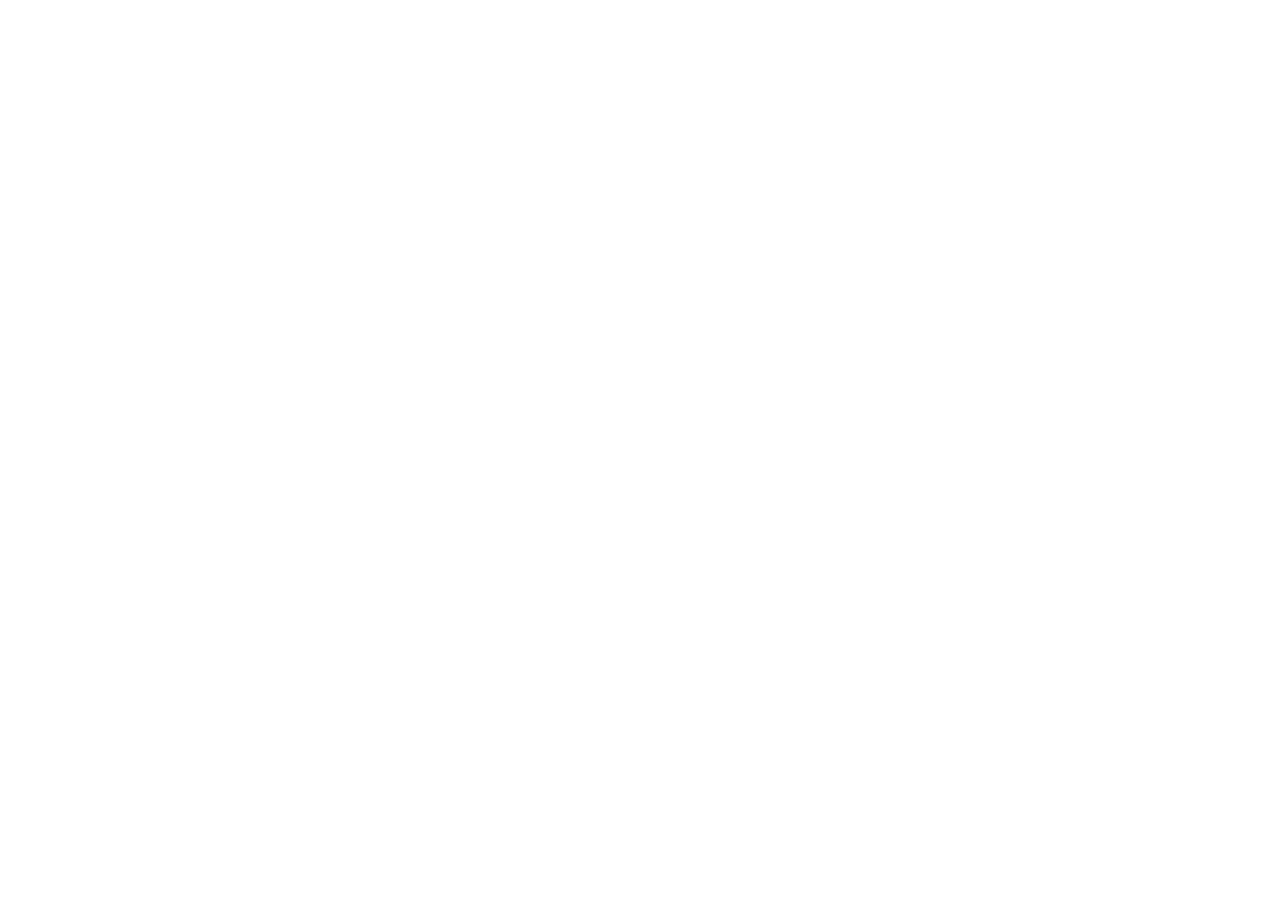
==== praticas/aluno-online-vanilla/index.html @ 4a58b199 "Initial commit" ====
<!doctype html>
<html lang="pt-BR">
  <head>
    <meta charset="UTF-8" />
    <link rel="icon" type="image/svg+xml" href="/javascript.svg" />
    <meta name="viewport" content="width=device-width, initial-scale=1.0" />
    <title>Aluno Online</title>
  </head>
  <body>
    <script type="module" src="/src/main.js"></script>
  </body>
</html>
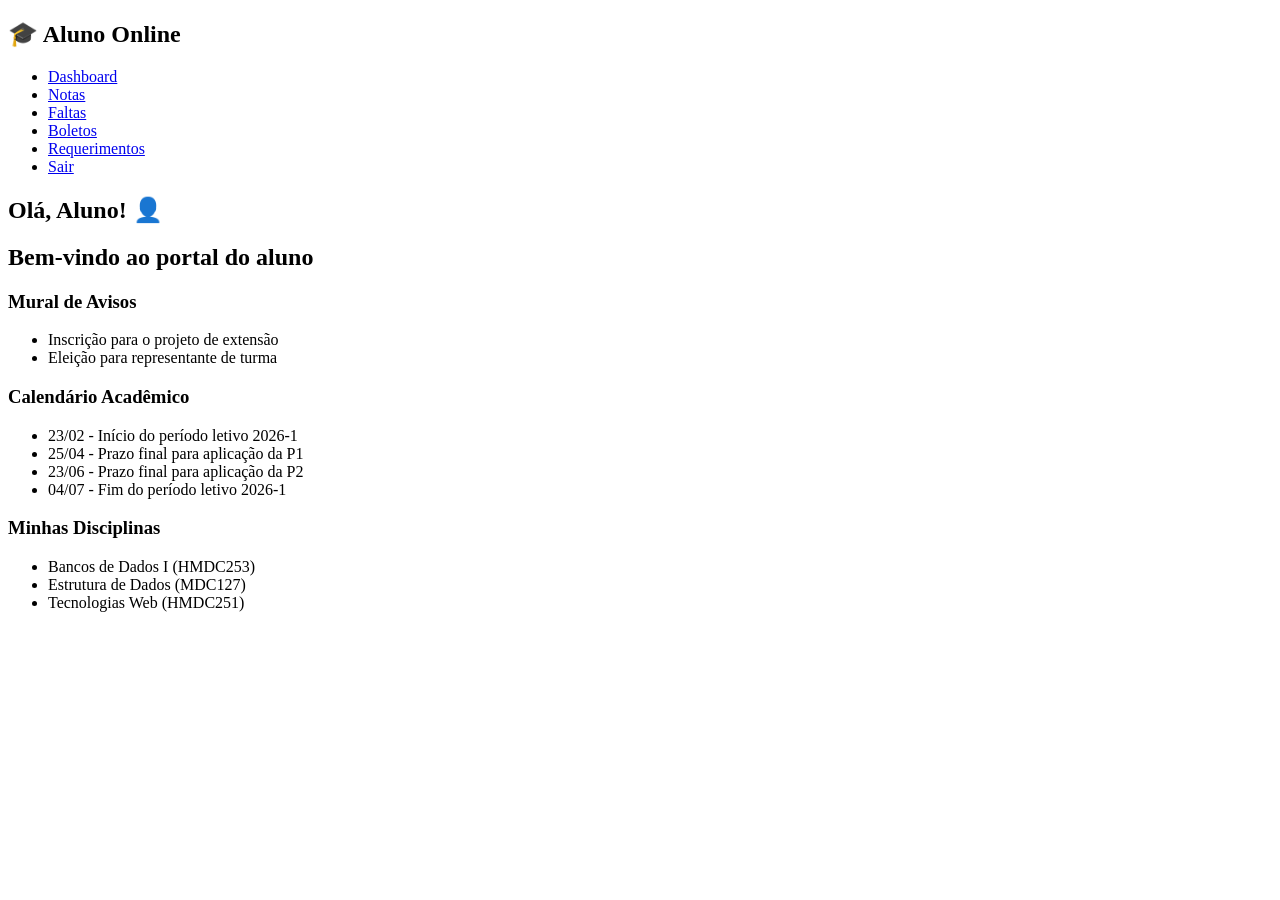
==== commit 010b9759: "feat: conclui pratica01. Fecha #01" ====
--- a/praticas/aluno-online-vanilla/index.html
+++ b/praticas/aluno-online-vanilla/index.html
@@ -1,12 +1,67 @@
-<!doctype html>
+<!DOCTYPE html>
 <html lang="pt-BR">
-  <head>
-    <meta charset="UTF-8" />
-    <link rel="icon" type="image/svg+xml" href="/javascript.svg" />
-    <meta name="viewport" content="width=device-width, initial-scale=1.0" />
+<head>
+    <meta charset="UTF-8">
+    <meta name="viewport" content="width=device-width, initial-scale=1.0">
     <title>Aluno Online</title>
-  </head>
-  <body>
-    <script type="module" src="/src/main.js"></script>
-  </body>
+</head>
+<body>
+
+    <aside>
+        <header>
+            <h2>🎓 Aluno Online</h2>
+        </header>
+        <nav>
+            <ul>
+                <li><a href="#">Dashboard</a></li>
+                <li><a href="#">Notas</a></li>
+                <li><a href="#">Faltas</a></li>
+                <li><a href="#">Boletos</a></li>
+                <li><a href="#">Requerimentos</a></li>
+                <li><a href="#">Sair</a></li>
+            </ul>
+        </nav>
+    </aside>
+
+    <main>
+        
+        <header>
+            <h2>Olá, Aluno! 👤</h2>
+        </header>
+
+        <section>
+            <h1>Bem-vindo ao portal do aluno</h1>
+
+            <article>
+                <h3>Mural de Avisos</h3>
+                <ul>
+                    <li>Inscrição para o projeto de extensão</li>
+                    <li>Eleição para representante de turma</li>
+                </ul>
+            </article>
+
+            <article>
+                <h3>Calendário Acadêmico</h3>
+                <ul>
+                    <li>23/02 - Início do período letivo 2026-1</li>
+                    <li>25/04 - Prazo final para aplicação da P1</li>
+                    <li>23/06 - Prazo final para aplicação da P2</li>
+                    <li>04/07 - Fim do período letivo 2026-1</li>
+                </ul>
+            </article>
+
+            <article>
+                <h3>Minhas Disciplinas</h3>
+                <ul>
+                    <li>Bancos de Dados I (HMDC253)</li>
+                    <li>Estrutura de Dados (MDC127)</li>
+                    <li>Tecnologias Web (HMDC251)</li>
+                </ul>
+            </article>
+            
+        </section>
+
+    </main>
+
+</body>
 </html>
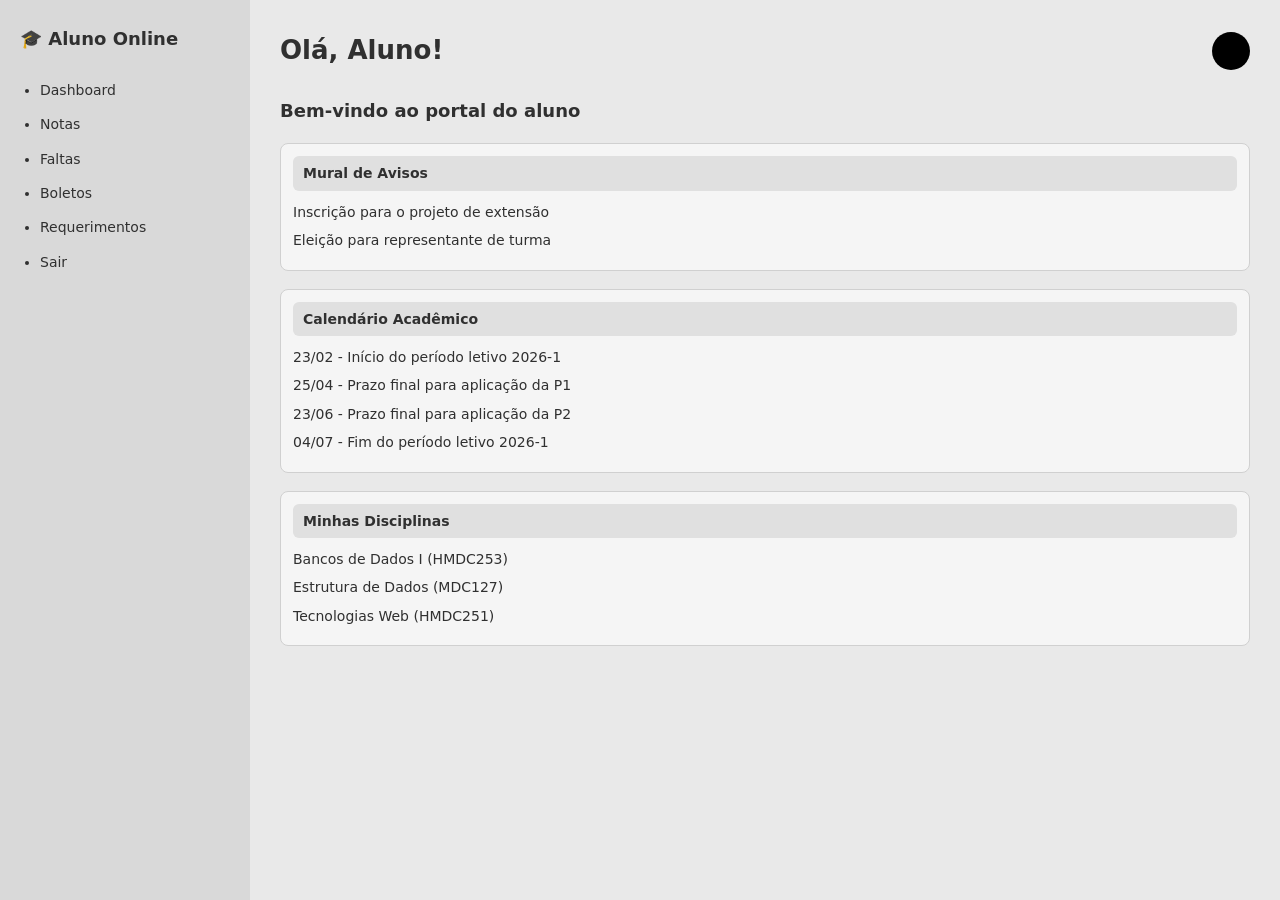
==== commit cd408e04: "feat: conclui pratica02. Fecha #02" ====
--- a/praticas/aluno-online-vanilla/index.html
+++ b/praticas/aluno-online-vanilla/index.html
@@ -1,67 +1,73 @@
-<!DOCTYPE html>
+<!doctype html>
 <html lang="pt-BR">
-<head>
-    <meta charset="UTF-8">
-    <meta name="viewport" content="width=device-width, initial-scale=1.0">
+  <head>
+    <meta charset="UTF-8" />
+    <link rel="icon" type="image/svg+xml" href="/javascript.svg" />
+    <meta name="viewport" content="width=device-width, initial-scale=1.0" />
     <title>Aluno Online</title>
-</head>
-<body>
+    <link rel="stylesheet" href="style.css">
+  </head>
+  <body>
+    <script type="module" src="/src/main.js"></script>
+  </body>
+</html>
 
+<!doctype html>
+<html lang="pt-BR">
+  <head>
+    <meta charset="UTF-8" />
+    <link rel="icon" type="image/svg+xml" href="/javascript.svg" />
+    <meta name="viewport" content="width=device-width, initial-scale=1.0" />
+    <title>Aluno Online</title>
+  </head>
+  <body>
+    <script type="module" src="/src/main.js"></script>
     <aside>
-        <header>
-            <h2>🎓 Aluno Online</h2>
-        </header>
-        <nav>
-            <ul>
-                <li><a href="#">Dashboard</a></li>
-                <li><a href="#">Notas</a></li>
-                <li><a href="#">Faltas</a></li>
-                <li><a href="#">Boletos</a></li>
-                <li><a href="#">Requerimentos</a></li>
-                <li><a href="#">Sair</a></li>
-            </ul>
-        </nav>
+      <header>
+        <h2>🎓 Aluno Online</h2>
+      </header>
+      <nav>
+        <ul>
+          <li><a href="#">Dashboard</a></li>
+          <li><a href="#">Notas</a></li>
+          <li><a href="#">Faltas</a></li>
+          <li><a href="#">Boletos</a></li>
+          <li><a href="#">Requerimentos</a></li>
+          <li><a href="#">Sair</a></li>
+        </ul>
+      </nav>
     </aside>
-
     <main>
-        
-        <header>
-            <h2>Olá, Aluno! 👤</h2>
-        </header>
-
-        <section>
-            <h1>Bem-vindo ao portal do aluno</h1>
-
-            <article>
-                <h3>Mural de Avisos</h3>
-                <ul>
-                    <li>Inscrição para o projeto de extensão</li>
-                    <li>Eleição para representante de turma</li>
-                </ul>
-            </article>
-
-            <article>
-                <h3>Calendário Acadêmico</h3>
-                <ul>
-                    <li>23/02 - Início do período letivo 2026-1</li>
-                    <li>25/04 - Prazo final para aplicação da P1</li>
-                    <li>23/06 - Prazo final para aplicação da P2</li>
-                    <li>04/07 - Fim do período letivo 2026-1</li>
-                </ul>
-            </article>
-
-            <article>
-                <h3>Minhas Disciplinas</h3>
-                <ul>
-                    <li>Bancos de Dados I (HMDC253)</li>
-                    <li>Estrutura de Dados (MDC127)</li>
-                    <li>Tecnologias Web (HMDC251)</li>
-                </ul>
-            </article>
-            
-        </section>
-
+      <header>
+        <h2>Olá, Aluno!</h2>
+      </header>
+      <section>
+        <h1>Bem-vindo ao portal do aluno</h1>
+        <article>
+          <h3>Mural de Avisos</h3>
+          <ul>
+            <li>Inscrição para o projeto de extensão</li>
+            <li>Eleição para representante de turma</li>
+          </ul>
+        </article>
+        <article>
+          <h3>Calendário Acadêmico</h3>
+          <ul>
+            <li>23/02 - Início do período letivo 2026-1</li>
+            <li>25/04 - Prazo final para aplicação da P1</li>
+            <li>23/06 - Prazo final para aplicação da P2</li>
+            <li>04/07 - Fim do período letivo 2026-1</li>
+          </ul>
+        </article>
+        <article>
+          <h3>Minhas Disciplinas</h3>
+          <ul>
+            <li>Bancos de Dados I (HMDC253)</li>
+            <li>Estrutura de Dados (MDC127)</li>
+            <li>Tecnologias Web (HMDC251)</li>
+          </ul>
+        </article>
+      </section>
     </main>
-
-</body>
-</html>
+  </body>
+</html>
--- a/praticas/aluno-online-vanilla/style.css
+++ b/praticas/aluno-online-vanilla/style.css
@@ -0,0 +1,164 @@
+/* =========================
+   RESET
+========================= */
+* {
+  margin: 0;
+  padding: 0;
+  box-sizing: border-box;
+}
+
+/* =========================
+   VARIÁVEIS
+========================= */
+:root {
+  --cor-fundo: #e9e9e9;
+  --cor-texto: #303030;
+}
+
+/* =========================
+   BASE
+========================= */
+body {
+  font-family: system-ui, Avenir, Helvetica, Arial, sans-serif;
+  font-weight: 400;
+  line-height: 1.6;
+  background-color: var(--cor-fundo);
+  color: var(--cor-texto);
+
+  display: flex;
+  min-height: 100vh;
+}
+
+/* =========================
+   SIDEBAR
+========================= */
+aside {
+  width: 250px;
+  background-color: #d9d9d9;
+  padding: 25px 20px;
+}
+
+aside h2 {
+  font-size: 18px;
+  margin-bottom: 25px;
+}
+
+/* MENU */
+nav ul {
+  list-style: disc;
+  padding-left: 20px;
+}
+
+nav li {
+  margin-bottom: 12px;
+  font-size: 14px;
+}
+
+nav a {
+  text-decoration: none;
+  color: var(--cor-texto);
+}
+
+/* =========================
+   MAIN
+========================= */
+main {
+  flex: 1;
+  padding: 30px;
+}
+
+/* =========================
+   TOPBAR
+========================= */
+main > header {
+  display: flex;
+  justify-content: space-between;
+  align-items: center;
+  margin-bottom: 25px;
+}
+
+main > header h2 {
+  font-size: 26px;
+  font-weight: 600;
+}
+
+/* Avatar estilo da imagem */
+main > header::after {
+  content: "";
+  width: 38px;
+  height: 38px;
+  background-color: #000;
+  border-radius: 50%;
+  position: relative;
+}
+
+/* desenha "bonequinho" dentro */
+main > header::before {
+  content: "";
+  position: absolute;
+  right: 34px;
+}
+
+/* =========================
+   CONTEÚDO
+========================= */
+section {
+  display: flex;
+  flex-direction: column;
+  gap: 18px;
+}
+
+section h1 {
+  font-size: 18px;
+  font-weight: 600;
+}
+
+/* =========================
+   CARDS
+========================= */
+article {
+  background-color: #f5f5f5;
+  border-radius: 8px;
+  padding: 12px;
+  border: 1px solid #d0d0d0;
+}
+
+/* cabeçalho do card */
+article h3 {
+  background-color: #e0e0e0;
+  padding: 6px 10px;
+  border-radius: 6px;
+  font-size: 14px;
+  margin-bottom: 10px;
+}
+
+/* listas */
+article ul {
+  list-style: none;
+  font-size: 14px;
+}
+
+article li {
+  margin-bottom: 6px;
+}
+
+/* =========================
+   RESPONSIVO
+========================= */
+@media (max-width: 768px) {
+  body {
+    flex-direction: column;
+  }
+
+  aside {
+    width: 100%;
+  }
+
+  main {
+    padding: 20px;
+  }
+
+  main > header h2 {
+    font-size: 22px;
+  }
+}
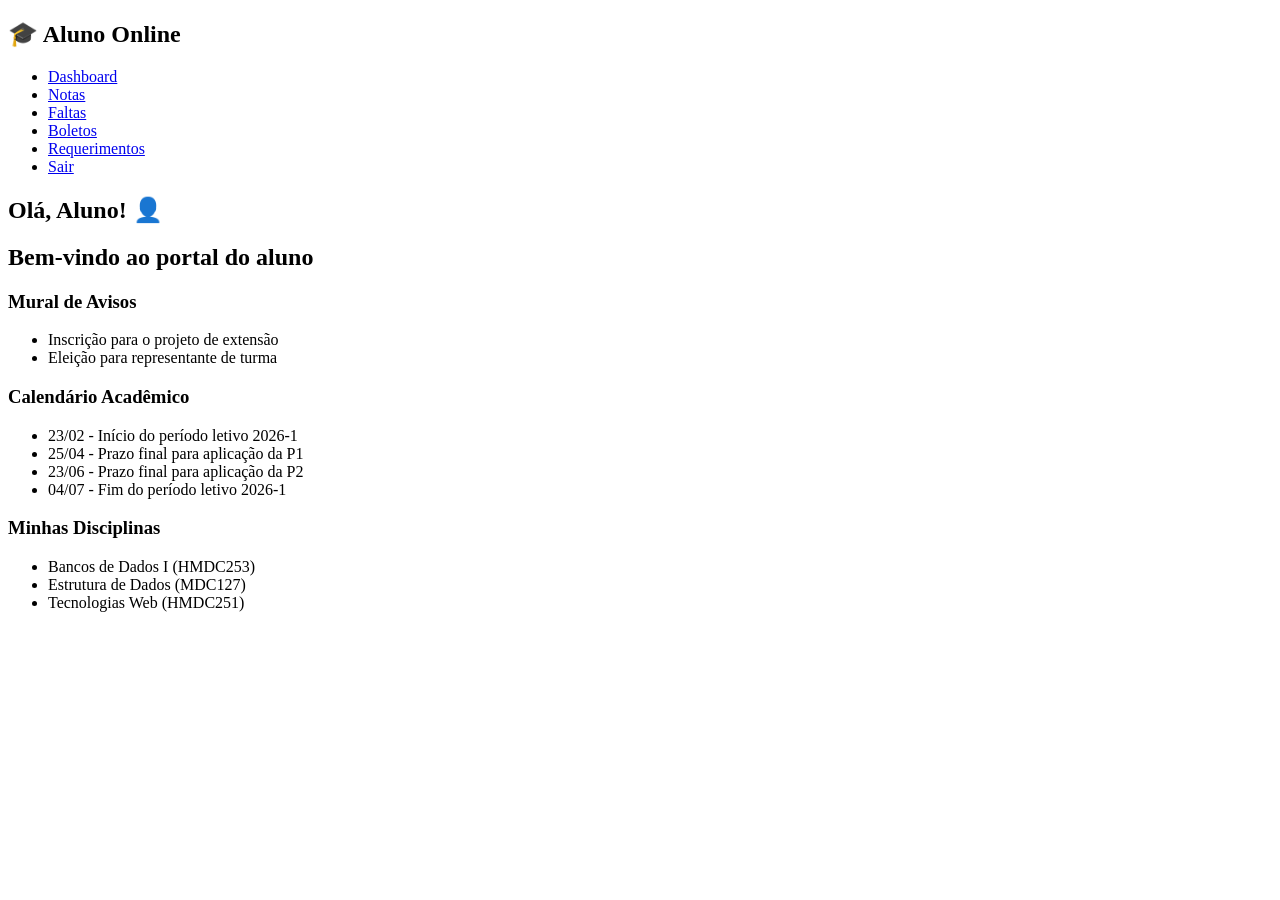
==== commit afaf590c: "Merge pull request #2 from dvmrqs/feature/pratica01 feat: conclui pratica01. Fecha #01" ====
--- a/praticas/aluno-online-vanilla/index.html
+++ b/praticas/aluno-online-vanilla/index.html
@@ -1,73 +1,67 @@
-<!doctype html>
+<!DOCTYPE html>
 <html lang="pt-BR">
-  <head>
-    <meta charset="UTF-8" />
-    <link rel="icon" type="image/svg+xml" href="/javascript.svg" />
-    <meta name="viewport" content="width=device-width, initial-scale=1.0" />
+<head>
+    <meta charset="UTF-8">
+    <meta name="viewport" content="width=device-width, initial-scale=1.0">
     <title>Aluno Online</title>
-    <link rel="stylesheet" href="style.css">
-  </head>
-  <body>
-    <script type="module" src="/src/main.js"></script>
-  </body>
+</head>
+<body>
+
+    <aside>
+        <header>
+            <h2>🎓 Aluno Online</h2>
+        </header>
+        <nav>
+            <ul>
+                <li><a href="#">Dashboard</a></li>
+                <li><a href="#">Notas</a></li>
+                <li><a href="#">Faltas</a></li>
+                <li><a href="#">Boletos</a></li>
+                <li><a href="#">Requerimentos</a></li>
+                <li><a href="#">Sair</a></li>
+            </ul>
+        </nav>
+    </aside>
+
+    <main>
+        
+        <header>
+            <h2>Olá, Aluno! 👤</h2>
+        </header>
+
+        <section>
+            <h1>Bem-vindo ao portal do aluno</h1>
+
+            <article>
+                <h3>Mural de Avisos</h3>
+                <ul>
+                    <li>Inscrição para o projeto de extensão</li>
+                    <li>Eleição para representante de turma</li>
+                </ul>
+            </article>
+
+            <article>
+                <h3>Calendário Acadêmico</h3>
+                <ul>
+                    <li>23/02 - Início do período letivo 2026-1</li>
+                    <li>25/04 - Prazo final para aplicação da P1</li>
+                    <li>23/06 - Prazo final para aplicação da P2</li>
+                    <li>04/07 - Fim do período letivo 2026-1</li>
+                </ul>
+            </article>
+
+            <article>
+                <h3>Minhas Disciplinas</h3>
+                <ul>
+                    <li>Bancos de Dados I (HMDC253)</li>
+                    <li>Estrutura de Dados (MDC127)</li>
+                    <li>Tecnologias Web (HMDC251)</li>
+                </ul>
+            </article>
+            
+        </section>
+
+    </main>
+
+</body>
 </html>
-
-<!doctype html>
-<html lang="pt-BR">
-  <head>
-    <meta charset="UTF-8" />
-    <link rel="icon" type="image/svg+xml" href="/javascript.svg" />
-    <meta name="viewport" content="width=device-width, initial-scale=1.0" />
-    <title>Aluno Online</title>
-  </head>
-  <body>
-    <script type="module" src="/src/main.js"></script>
-    <aside>
-      <header>
-        <h2>🎓 Aluno Online</h2>
-      </header>
-      <nav>
-        <ul>
-          <li><a href="#">Dashboard</a></li>
-          <li><a href="#">Notas</a></li>
-          <li><a href="#">Faltas</a></li>
-          <li><a href="#">Boletos</a></li>
-          <li><a href="#">Requerimentos</a></li>
-          <li><a href="#">Sair</a></li>
-        </ul>
-      </nav>
-    </aside>
-    <main>
-      <header>
-        <h2>Olá, Aluno!</h2>
-      </header>
-      <section>
-        <h1>Bem-vindo ao portal do aluno</h1>
-        <article>
-          <h3>Mural de Avisos</h3>
-          <ul>
-            <li>Inscrição para o projeto de extensão</li>
-            <li>Eleição para representante de turma</li>
-          </ul>
-        </article>
-        <article>
-          <h3>Calendário Acadêmico</h3>
-          <ul>
-            <li>23/02 - Início do período letivo 2026-1</li>
-            <li>25/04 - Prazo final para aplicação da P1</li>
-            <li>23/06 - Prazo final para aplicação da P2</li>
-            <li>04/07 - Fim do período letivo 2026-1</li>
-          </ul>
-        </article>
-        <article>
-          <h3>Minhas Disciplinas</h3>
-          <ul>
-            <li>Bancos de Dados I (HMDC253)</li>
-            <li>Estrutura de Dados (MDC127)</li>
-            <li>Tecnologias Web (HMDC251)</li>
-          </ul>
-        </article>
-      </section>
-    </main>
-  </body>
-</html>
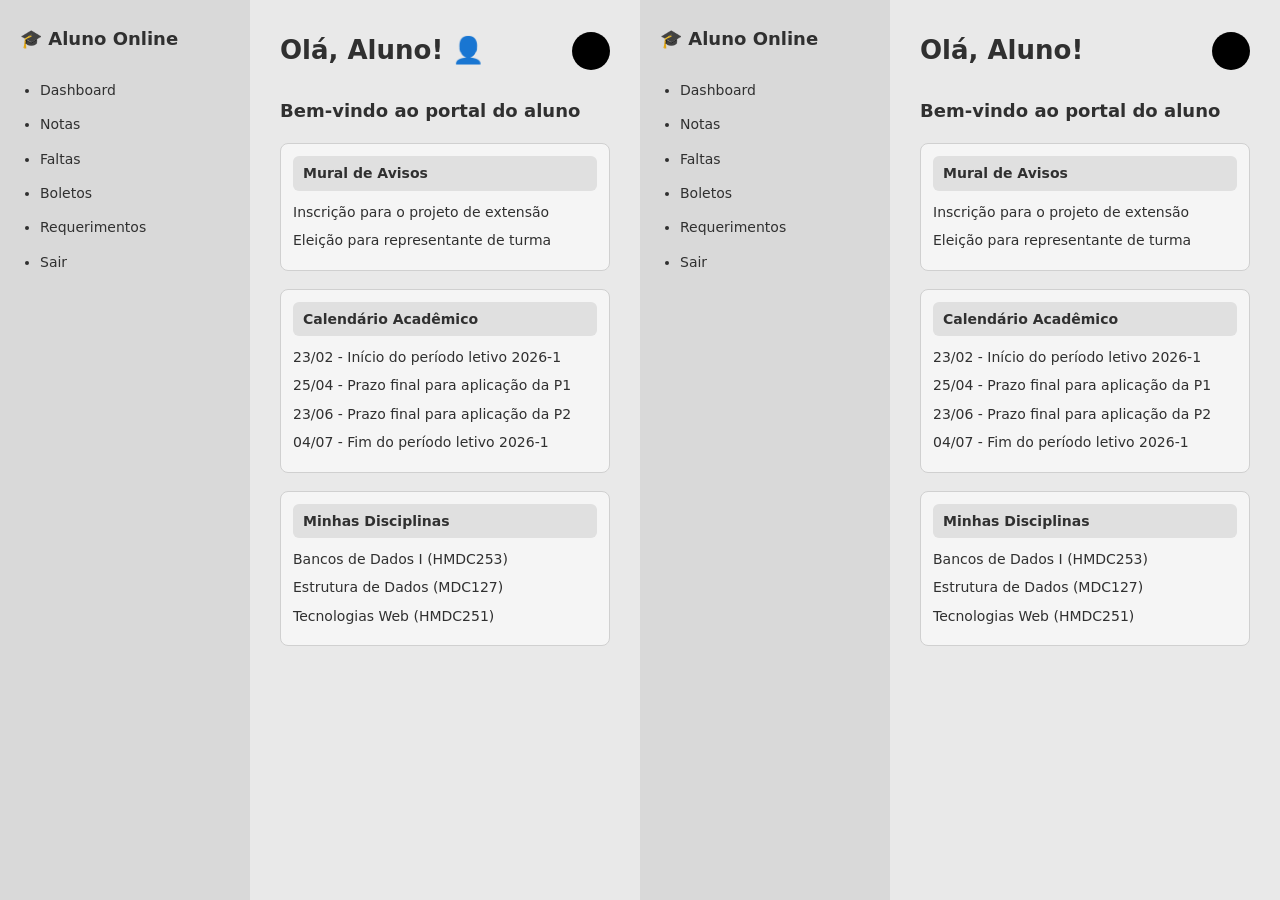
==== commit 31b806da: "Merge branch 'develop' into feature/pratica02" ====
--- a/praticas/aluno-online-vanilla/index.html
+++ b/praticas/aluno-online-vanilla/index.html
@@ -4,6 +4,11 @@
     <meta charset="UTF-8">
     <meta name="viewport" content="width=device-width, initial-scale=1.0">
     <title>Aluno Online</title>
+    <link rel="stylesheet" href="style.css">
+  </head>
+  <body>
+    <script type="module" src="/src/main.js"></script>
+  </body>
 </head>
 <body>
 
@@ -65,3 +70,63 @@
 
 </body>
 </html>
+
+<!doctype html>
+<html lang="pt-BR">
+  <head>
+    <meta charset="UTF-8" />
+    <link rel="icon" type="image/svg+xml" href="/javascript.svg" />
+    <meta name="viewport" content="width=device-width, initial-scale=1.0" />
+    <title>Aluno Online</title>
+  </head>
+  <body>
+    <script type="module" src="/src/main.js"></script>
+    <aside>
+      <header>
+        <h2>🎓 Aluno Online</h2>
+      </header>
+      <nav>
+        <ul>
+          <li><a href="#">Dashboard</a></li>
+          <li><a href="#">Notas</a></li>
+          <li><a href="#">Faltas</a></li>
+          <li><a href="#">Boletos</a></li>
+          <li><a href="#">Requerimentos</a></li>
+          <li><a href="#">Sair</a></li>
+        </ul>
+      </nav>
+    </aside>
+    <main>
+      <header>
+        <h2>Olá, Aluno!</h2>
+      </header>
+      <section>
+        <h1>Bem-vindo ao portal do aluno</h1>
+        <article>
+          <h3>Mural de Avisos</h3>
+          <ul>
+            <li>Inscrição para o projeto de extensão</li>
+            <li>Eleição para representante de turma</li>
+          </ul>
+        </article>
+        <article>
+          <h3>Calendário Acadêmico</h3>
+          <ul>
+            <li>23/02 - Início do período letivo 2026-1</li>
+            <li>25/04 - Prazo final para aplicação da P1</li>
+            <li>23/06 - Prazo final para aplicação da P2</li>
+            <li>04/07 - Fim do período letivo 2026-1</li>
+          </ul>
+        </article>
+        <article>
+          <h3>Minhas Disciplinas</h3>
+          <ul>
+            <li>Bancos de Dados I (HMDC253)</li>
+            <li>Estrutura de Dados (MDC127)</li>
+            <li>Tecnologias Web (HMDC251)</li>
+          </ul>
+        </article>
+      </section>
+    </main>
+  </body>
+</html>
--- a/praticas/aluno-online-vanilla/style.css
+++ b/praticas/aluno-online-vanilla/style.css
@@ -0,0 +1,164 @@
+/* =========================
+   RESET
+========================= */
+* {
+  margin: 0;
+  padding: 0;
+  box-sizing: border-box;
+}
+
+/* =========================
+   VARIÁVEIS
+========================= */
+:root {
+  --cor-fundo: #e9e9e9;
+  --cor-texto: #303030;
+}
+
+/* =========================
+   BASE
+========================= */
+body {
+  font-family: system-ui, Avenir, Helvetica, Arial, sans-serif;
+  font-weight: 400;
+  line-height: 1.6;
+  background-color: var(--cor-fundo);
+  color: var(--cor-texto);
+
+  display: flex;
+  min-height: 100vh;
+}
+
+/* =========================
+   SIDEBAR
+========================= */
+aside {
+  width: 250px;
+  background-color: #d9d9d9;
+  padding: 25px 20px;
+}
+
+aside h2 {
+  font-size: 18px;
+  margin-bottom: 25px;
+}
+
+/* MENU */
+nav ul {
+  list-style: disc;
+  padding-left: 20px;
+}
+
+nav li {
+  margin-bottom: 12px;
+  font-size: 14px;
+}
+
+nav a {
+  text-decoration: none;
+  color: var(--cor-texto);
+}
+
+/* =========================
+   MAIN
+========================= */
+main {
+  flex: 1;
+  padding: 30px;
+}
+
+/* =========================
+   TOPBAR
+========================= */
+main > header {
+  display: flex;
+  justify-content: space-between;
+  align-items: center;
+  margin-bottom: 25px;
+}
+
+main > header h2 {
+  font-size: 26px;
+  font-weight: 600;
+}
+
+/* Avatar estilo da imagem */
+main > header::after {
+  content: "";
+  width: 38px;
+  height: 38px;
+  background-color: #000;
+  border-radius: 50%;
+  position: relative;
+}
+
+/* desenha "bonequinho" dentro */
+main > header::before {
+  content: "";
+  position: absolute;
+  right: 34px;
+}
+
+/* =========================
+   CONTEÚDO
+========================= */
+section {
+  display: flex;
+  flex-direction: column;
+  gap: 18px;
+}
+
+section h1 {
+  font-size: 18px;
+  font-weight: 600;
+}
+
+/* =========================
+   CARDS
+========================= */
+article {
+  background-color: #f5f5f5;
+  border-radius: 8px;
+  padding: 12px;
+  border: 1px solid #d0d0d0;
+}
+
+/* cabeçalho do card */
+article h3 {
+  background-color: #e0e0e0;
+  padding: 6px 10px;
+  border-radius: 6px;
+  font-size: 14px;
+  margin-bottom: 10px;
+}
+
+/* listas */
+article ul {
+  list-style: none;
+  font-size: 14px;
+}
+
+article li {
+  margin-bottom: 6px;
+}
+
+/* =========================
+   RESPONSIVO
+========================= */
+@media (max-width: 768px) {
+  body {
+    flex-direction: column;
+  }
+
+  aside {
+    width: 100%;
+  }
+
+  main {
+    padding: 20px;
+  }
+
+  main > header h2 {
+    font-size: 22px;
+  }
+}
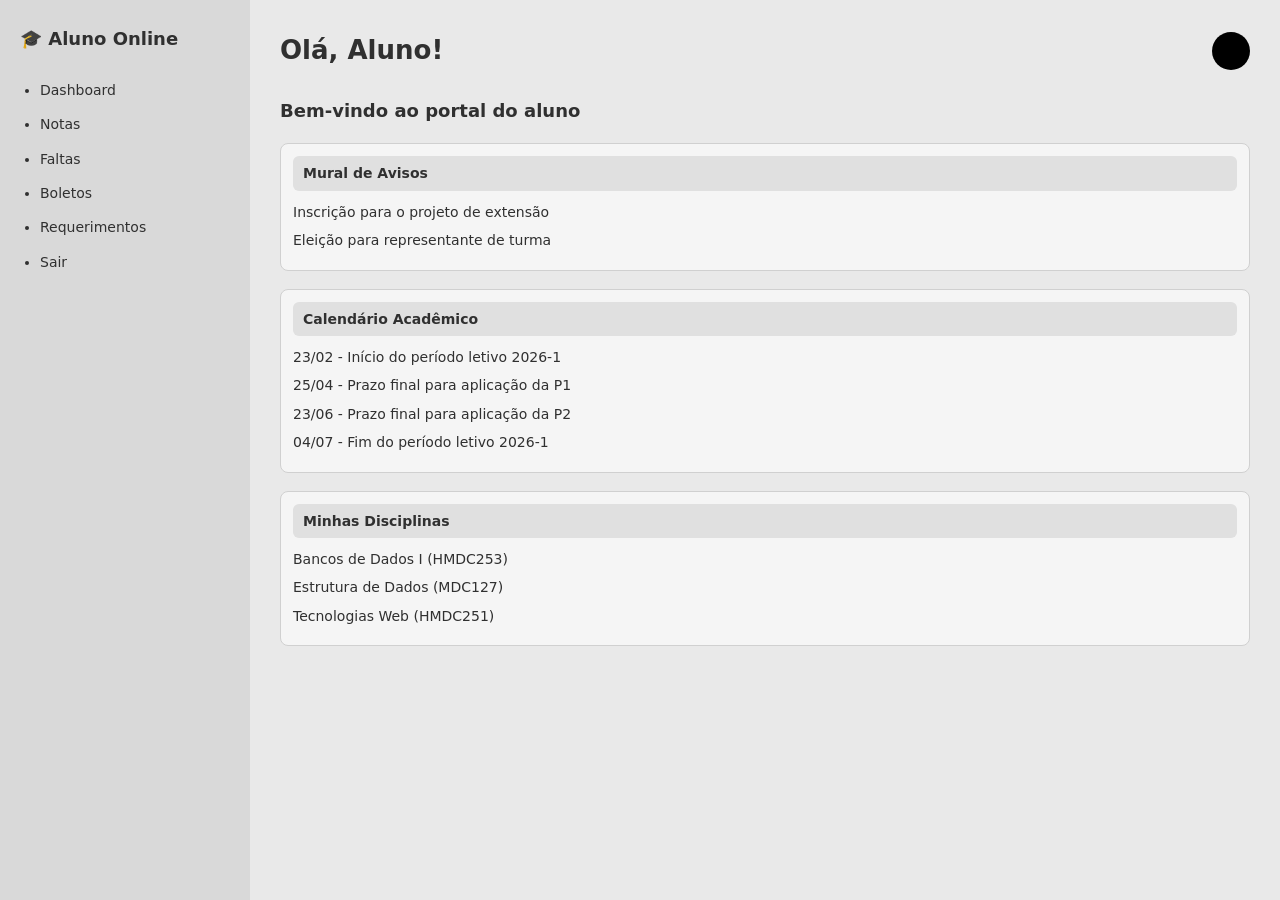
==== commit 85b642e8: "atualizando pratica 02" ====
--- a/praticas/aluno-online-vanilla/index.html
+++ b/praticas/aluno-online-vanilla/index.html
@@ -1,76 +1,3 @@
-<!DOCTYPE html>
-<html lang="pt-BR">
-<head>
-    <meta charset="UTF-8">
-    <meta name="viewport" content="width=device-width, initial-scale=1.0">
-    <title>Aluno Online</title>
-    <link rel="stylesheet" href="style.css">
-  </head>
-  <body>
-    <script type="module" src="/src/main.js"></script>
-  </body>
-</head>
-<body>
-
-    <aside>
-        <header>
-            <h2>🎓 Aluno Online</h2>
-        </header>
-        <nav>
-            <ul>
-                <li><a href="#">Dashboard</a></li>
-                <li><a href="#">Notas</a></li>
-                <li><a href="#">Faltas</a></li>
-                <li><a href="#">Boletos</a></li>
-                <li><a href="#">Requerimentos</a></li>
-                <li><a href="#">Sair</a></li>
-            </ul>
-        </nav>
-    </aside>
-
-    <main>
-        
-        <header>
-            <h2>Olá, Aluno! 👤</h2>
-        </header>
-
-        <section>
-            <h1>Bem-vindo ao portal do aluno</h1>
-
-            <article>
-                <h3>Mural de Avisos</h3>
-                <ul>
-                    <li>Inscrição para o projeto de extensão</li>
-                    <li>Eleição para representante de turma</li>
-                </ul>
-            </article>
-
-            <article>
-                <h3>Calendário Acadêmico</h3>
-                <ul>
-                    <li>23/02 - Início do período letivo 2026-1</li>
-                    <li>25/04 - Prazo final para aplicação da P1</li>
-                    <li>23/06 - Prazo final para aplicação da P2</li>
-                    <li>04/07 - Fim do período letivo 2026-1</li>
-                </ul>
-            </article>
-
-            <article>
-                <h3>Minhas Disciplinas</h3>
-                <ul>
-                    <li>Bancos de Dados I (HMDC253)</li>
-                    <li>Estrutura de Dados (MDC127)</li>
-                    <li>Tecnologias Web (HMDC251)</li>
-                </ul>
-            </article>
-            
-        </section>
-
-    </main>
-
-</body>
-</html>
-
 <!doctype html>
 <html lang="pt-BR">
   <head>
@@ -78,9 +5,11 @@
     <link rel="icon" type="image/svg+xml" href="/javascript.svg" />
     <meta name="viewport" content="width=device-width, initial-scale=1.0" />
     <title>Aluno Online</title>
+    <link rel="stylesheet" href="style.css">
   </head>
   <body>
     <script type="module" src="/src/main.js"></script>
+
     <aside>
       <header>
         <h2>🎓 Aluno Online</h2>
@@ -96,6 +25,7 @@
         </ul>
       </nav>
     </aside>
+
     <main>
       <header>
         <h2>Olá, Aluno!</h2>
